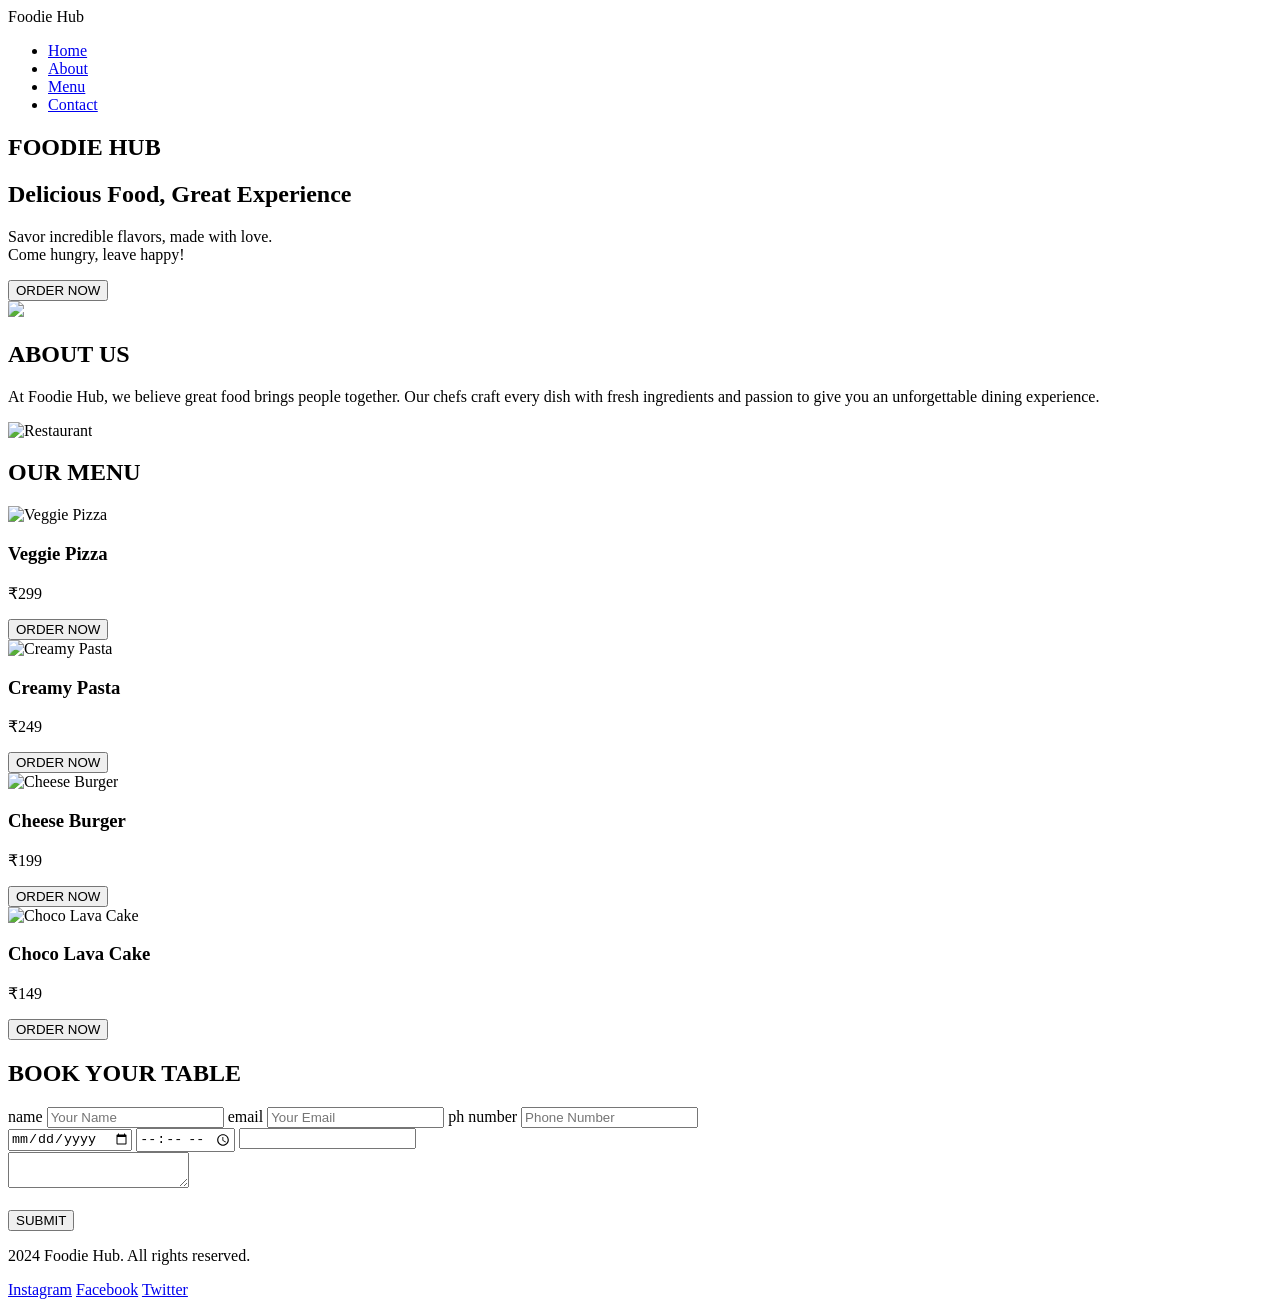
==== exam/index.html @ 7a2c6735 "Update and rename exam.html to index.html" ====
<!DOCTYPE html>
<html lang="en">
<head>
    <meta charset="UTF-8">
    <meta name="viewport" content="width=device-width, initial-scale=1.0">
    <title>Foodie Hub</title>
    <link rel="stylesheet" href="style.css">
</head>
<body>

<header>
    <div class="logo">Foodie Hub</div>

    <nav>
        <ul>
            <li><a href="#">Home</a></li>
            <li><a href="#">About</a></li>
            <li><a href="#">Menu</a></li>
            <li><a href="#">Contact</a></li>
        </ul>
    </nav>
</header>

<section class="hero">
    <div class="hero-content">
        <h1>FOODIE HUB</h1>
        <h2>Delicious Food, Great Experience</h2>
        <p>
            Savor incredible flavors, made with love.<br>
            Come hungry, leave happy!
        </p>
        
        <button class="btn">ORDER NOW</button>
    </div>
</section>

<section class="about">

    <img src="https://imgs.search.brave.com/XTfu9Aw1YssaNGw-wpwcaGia_VZAEM7iaHnHXh9-Rak/rs:fit:500:0:1:0/g:ce/aHR0cHM6Ly9jb250/ZW50LmpkbWFnaWNi/b3guY29tL3YyL2Nv/bXAvbXVtYmFpLzA4/LzAyMnA1NDcxMjA4/L2NhdGFsb2d1ZS9h/bWJpZW5jZS1hbGwt/ZGF5LWRpbmluZy1r/YW5kaXZhbGktZWFz/dC1tdW1iYWktbm9y/dGgtaW5kaWFuLXJl/c3RhdXJhbnRzLWR2/Y3V5NW9idnctMjUw/LmpwZz93PTM4NDAm/cT03NQ">

    <div class="about-text">
        <h2>ABOUT US</h2>
        <p>
            At Foodie Hub, we believe great food brings people together.
            Our chefs craft every dish with fresh ingredients and passion
            to give you an unforgettable dining experience.
        </p>
    </div>

    <img src="https://images.unsplash.com/photo-1504674900247-0877df9cc836?w=1200" alt="Restaurant">

</section>

<section class="menu">

    <h2>OUR MENU</h2>

    <div class="menu-items">

     <div class="card">
    <img src="https://images.unsplash.com/photo-1513104890138-7c749659a591?w=500" alt="Veggie Pizza">
    <h3>Veggie Pizza</h3>
    <p>₹299</p>
    <button class="btn">ORDER NOW</button>
</div>

<div class="card">
    <img src="https://images.unsplash.com/photo-1621996346565-e3dbc646d9a9?w=500" alt="Creamy Pasta">
    <h3>Creamy Pasta</h3>
    <p>₹249</p>
    <button class="btn">ORDER NOW</button>
</div>

<div class="card">
    <img src="https://images.unsplash.com/photo-1568901346375-23c9450c58cd?w=500" alt="Cheese Burger">
    <h3>Cheese Burger</h3>
    <p>₹199</p>
    <button class="btn">ORDER NOW</button>
</div>

<div class="card">
    <img src="https://images.unsplash.com/photo-1606313564200-e75d5e30476c?w=500" alt="Choco Lava Cake">
    <h3>Choco Lava Cake</h3>
    <p>₹149</p>
    <button class="btn">ORDER NOW</button>
</div>

    </div>

</section>

<section class="booking">

    <h2>BOOK YOUR TABLE</h2>

    <form>

        <div class="row">
            name
            <input type="text" placeholder="Your Name">
            email
            <input type="email" placeholder="Your Email">
            ph number
            <input type="text" placeholder="Phone Number">
        </div>

        <div class="row">
            <input type="date">
            <input type="time">
            <input type="number" >
        </div>

        <textarea ></textarea>

        <br><br>

        <button class="submit-btn">SUBMIT</button>

    </form>

</section>

<footer>
    <p>2024 Foodie Hub. All rights reserved.</p>

    <div class="social">
        <a href="#">Instagram</a>
        <a href="#">Facebook</a>
        <a href="#">Twitter</a>
    </div>
</footer>

</body>
</html>
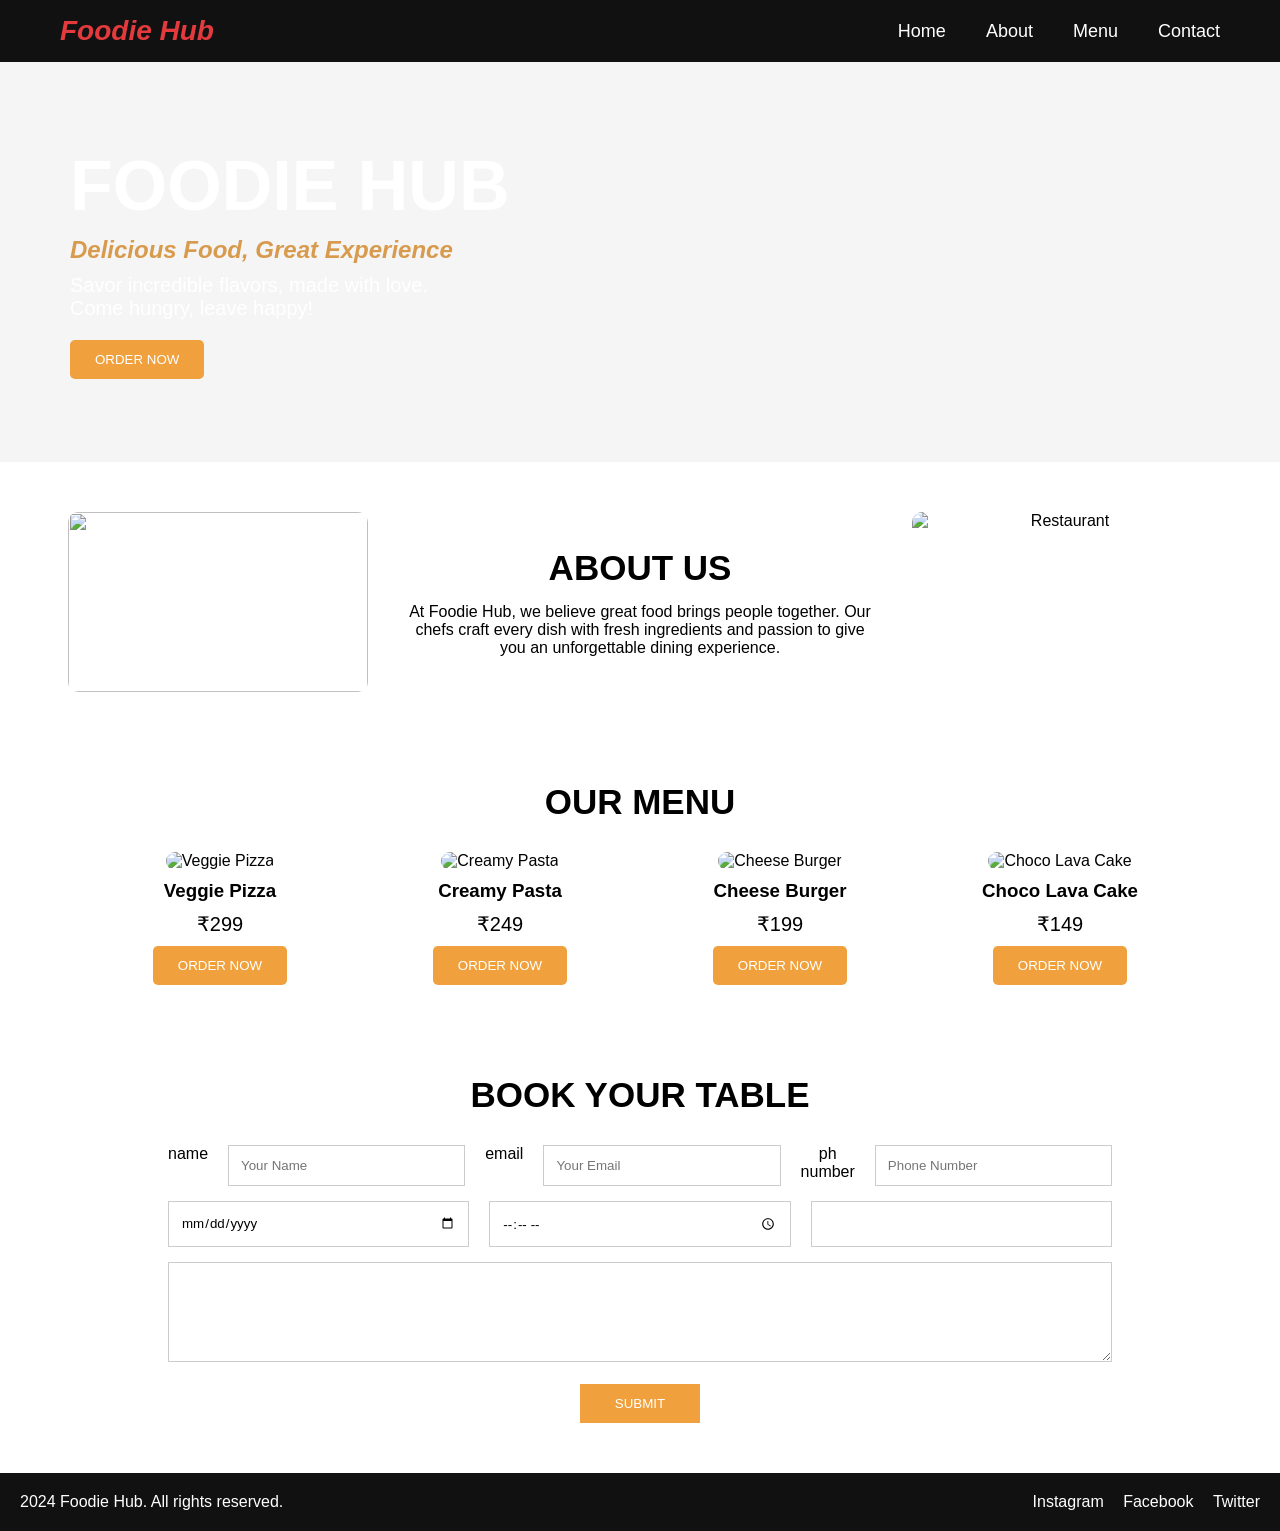
==== commit e2598f68: "Update stylesheet link path in index.html" ====
--- a/exam/index.html
+++ b/exam/index.html
@@ -4,7 +4,7 @@
     <meta charset="UTF-8">
     <meta name="viewport" content="width=device-width, initial-scale=1.0">
     <title>Foodie Hub</title>
-    <link rel="stylesheet" href="style.css">
+    <link rel="stylesheet" href="./style.css">
 </head>
 <body>
 
--- a/exam/style.css
+++ b/exam/style.css
@@ -0,0 +1,190 @@
+*{
+    margin:0;
+    padding:0;
+    box-sizing:border-box;
+    font-family:roboto, sans-serif;
+}
+
+body{
+    background:#f5f5f5;
+}
+
+header{
+    background:#111;
+    color:white;
+    display:flex;
+    justify-content:space-between;
+    align-items:center;
+    padding:15px 60px;
+}
+
+.logo{
+    color:#e33a3d;
+    font-size:28px;
+    font-style:italic;
+    font-weight:bold;
+}
+
+nav ul{
+    list-style:none;
+    display:flex;
+    gap:40px;
+}
+
+nav ul li a{
+    color:white;
+    text-decoration:none;
+    font-size:18px;
+}
+
+.hero{
+    height:400px;
+    background:url("https://imgs.search.brave.com/MduRRsOYrDilFle_SKmvvfdpYsRlvnnyVvK-vTUzlLg/rs:fit:500:0:1:0/g:ce/aHR0cHM6Ly90NC5m/dGNkbi5uZXQvanBn/LzIwLzAyLzEzLzAz/LzM2MF9GXzIwMDIx/MzAzOTBfOU55dVIy/MlI2dW44alZNd01L/dFRLN3RqNTdsMjlz/Y1IuanBn");
+    background-size:cover;
+    background-position:center;
+    display:flex;
+    align-items:center;
+    padding-left:70px;
+    color:white;
+}
+
+.hero-content h1{
+    font-size:70px;
+    font-weight:bold;
+}
+
+.hero-content h2{
+    color:#d89a4d;
+    font-style:italic;
+    margin:10px 0;
+}
+
+.hero-content p{
+    font-size:20px;
+    margin-bottom:20px;
+}
+
+.btn{
+    background:#f0a13d;
+    color:white;
+    border:none;
+    padding:12px 25px;
+    border-radius:5px;
+    cursor:pointer;
+}
+
+.about{
+    background:white;
+    padding:50px;
+    display:flex;
+    justify-content:space-around;
+    align-items:center;
+    text-align:center;
+}
+
+.about img{
+    width:300px;
+    height:180px;
+    border-radius:10px;
+}
+
+.about-text{
+    width:40%;
+}
+
+.about-text h2{
+    font-size:35px;
+    margin-bottom:15px;
+}
+
+.menu{
+    background:white;
+    padding:40px;
+    text-align:center;
+}
+
+.menu h2{
+    font-size:35px;
+    margin-bottom:30px;
+}
+
+.menu-items{
+    display:flex;
+    justify-content:center;
+    gap:30px;
+}
+
+.card{
+    width:250px;
+}
+
+.card img{
+    width:100%;
+    height:170px;
+    border-radius:10px;
+}
+
+.card h3{
+    margin-top:10px;
+}
+
+.card p{
+    margin:10px 0;
+    font-size:20px;
+}
+
+.booking{
+    background:white;
+    padding:50px;
+    text-align:center;
+}
+
+.booking h2{
+    font-size:35px;
+    margin-bottom:30px;
+}
+
+form{
+    width:80%;
+    margin:auto;
+}
+
+.row{
+    display:flex;
+    gap:20px;
+    margin-bottom:15px;
+}
+
+input,
+textarea{
+    width:100%;
+    padding:12px;
+    border:1px solid #ccc;
+}
+
+textarea{
+    height:100px;
+}
+
+.submit-btn{
+    background:#f0a13d;
+    color:white;
+    border:none;
+    padding:12px 35px;
+    cursor:pointer;
+}
+
+footer{
+    background:#111;
+    color:white;
+    padding:20px;
+    display:flex;
+    justify-content:space-between;
+    align-items:center;
+}
+
+.social a{
+    color:white;
+    text-decoration:none;
+    margin-left:15px;
+}
